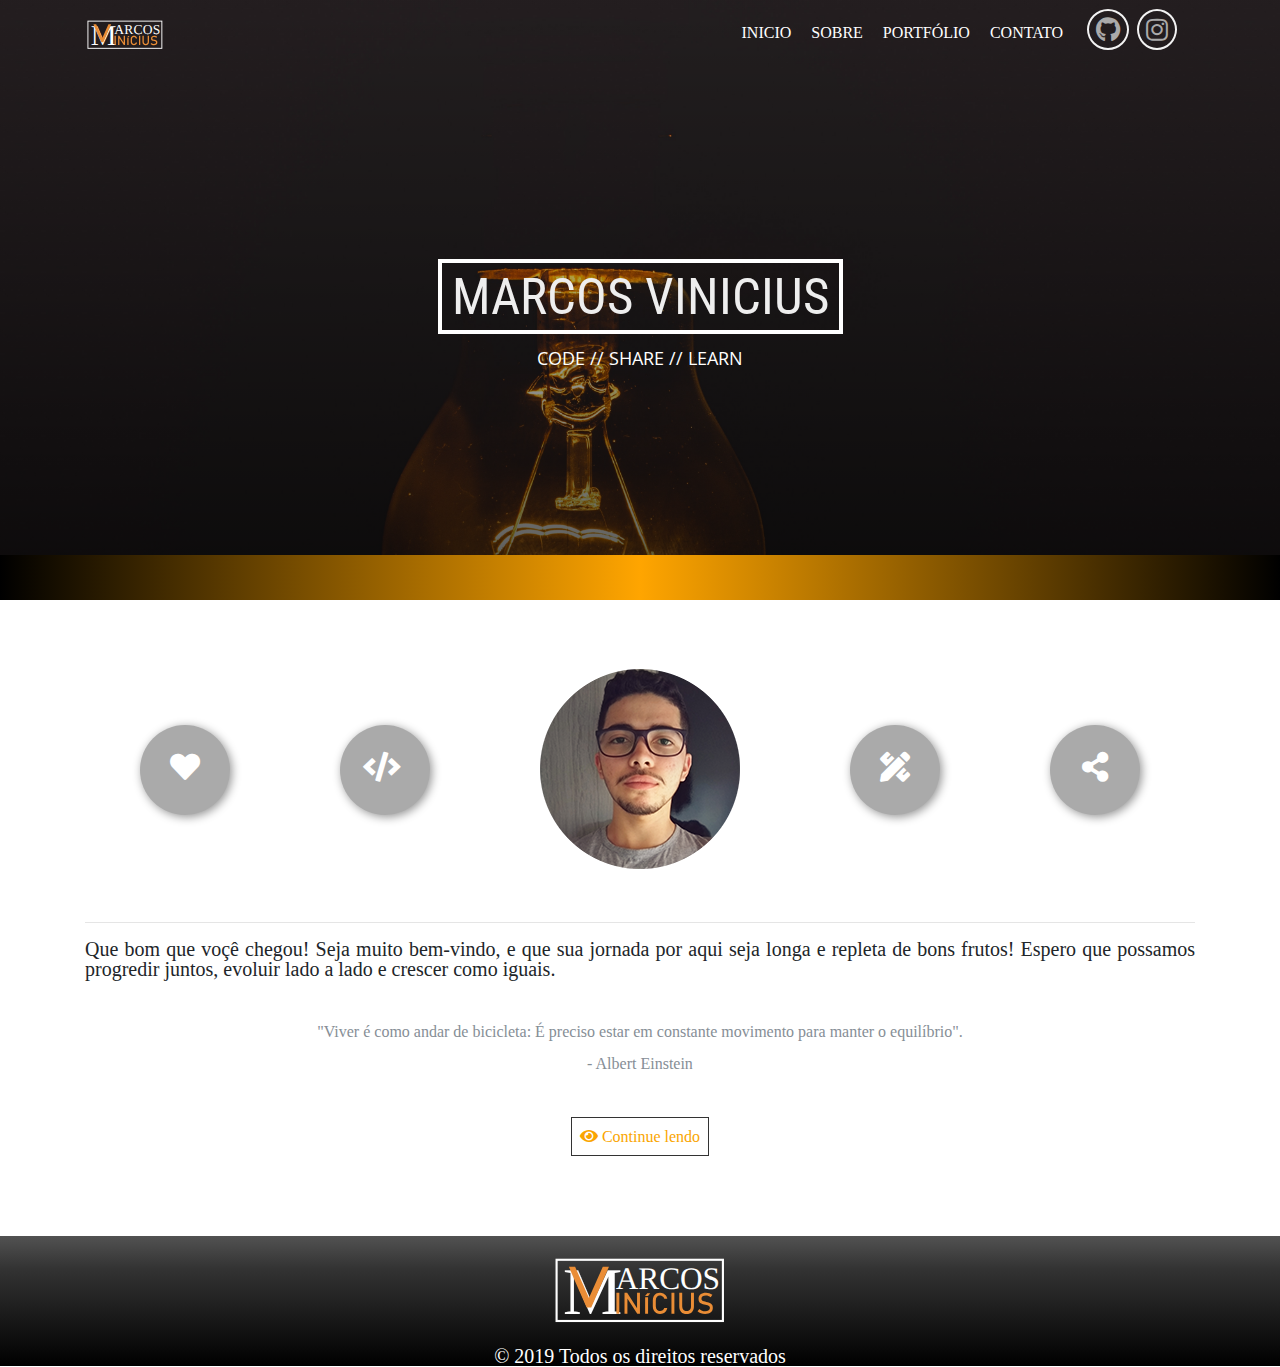
==== index.html @ 6e96be1d "Enviando os arquivos necessários de meu portfolio" ====
<!DOCTYPE html>
<html lang="pt-BR">
<head>
    <meta charset="UTF-8">
    <meta name="viewport" content="width=device-width, initial-scale=1.0">
    <meta http-equiv="X-UA-Compatible" content="ie=edge">
    <title>Portfólio - MV</title>
    <link rel="stylesheet" href="fontawesome-free/css/all.min.css">
    <link rel="stylesheet" href="css/bootstrap.min.css">
    <link rel="stylesheet" href="css/home.css">
</head>
<body>
    <header id="header">
        <nav class="navbar navbar-expand-lg navbar-light">
            <div class="container">
                <a href="index.html" class="navbar-brand logo-topo" title="logo"></a>
                
                <button class="navbar-toggler" data-target="#menu-principal" data-toggle="collapse" aria-controls="menu-principal" aria-expanded="false">
                    <span class="navbar-toggler-icon"></span>
                    <!-- <i class="fas fa-sliders-h"></i> -->
                </button>
                <div class="collapse navbar-collapse" id="menu-principal">
                    <ul class="navbar-nav ml-auto">
                        <li class="nav-item"><a href="index.html" class="nav-link">Inicio</a></li>
                        <li class="nav-item"><a href="sobre.html" class="nav-link">Sobre</a></li>
                        <li class="nav-item"><a href="portfolio.html" class="nav-link">Portfólio</a></li>
                        <li class="nav-item"><a href="contato.html" class="nav-link mr-4">Contato</a></li>
                        <li class="nav-item"><a href="#" target="_blank"><i class="fab fa-github"></i></a></li>
                        <li class="nav-item"><a href="https://www.instagram.com/vinicius_mr86/" target="_blank"><i class="fab fa-instagram"></i></a></li>
                    </ul>
                </div>
            </div>
        </nav>
        
            <h1><strong>Marcos</strong> Vinicius</h1>
            <p>Code // Share // Learn</p>
    </header>

    <main>
        <section id="sobre">
            <div class="container">
                <div class="itens">
                    <div class="imagem">
                        <img src="img/me.png" alt="">
                    </div>
                    <div class="icone-lapis">
                        <i class="fas fa-pencil-ruler"></i>
                    </div>
                    <div class="icone-codigo">
                        <i class="fa fa-code"></i>
                    </div>

                    <div class="icone-coracao">
                        <i class="fa fa-heart"></i>
                    </div>

                    <div class="icone-compartilhar">
                        <i class="fa fa-share-alt"></i>
                    </div>
                </div>
                <div class="texto">
                    <hr>
                    <p class="lead text-justify">
                        Que bom que voçê chegou! Seja muito bem-vindo, e que sua jornada por aqui seja longa e repleta de bons frutos!
                        Espero que possamos progredir juntos, evoluir lado a lado e crescer como iguais.
                    </p>
                    <p class="text-muted">
                        "Viver é como andar de bicicleta: É preciso estar em constante movimento para manter o equilíbrio". <br>
                        <br>
                        <small>- Albert Einstein</small>
                    </p>
                    
                    <a href="sobre.html" class="botao-medio"><i class="fa fa-eye"></i> Continue lendo</a>
                </div>
            </div>
        </section>
    </main>

    <footer id=footer>
        <div class="logo-rodape">
            <a href="index.html">
                <img src="img/vinicius_logo_MV.svg" alt="logo-rodape">
            </a>
            <p class="lead">&copy; 2019 Todos os direitos reservados</p>
        </div>
    </footer>


<script src="js/jquery-3.4.1.min.js"></script>
<script src="js/popper.js"></script>
<script src="js/bootstrap.min.js"></script>
</body>
</html>
---- css/home.css ----
@import url('../atomos/fontes.css');
@import url('../atomos/botoes.css');
@import url('../atomos/inputs.css');
@import url('../moleculas/formularios.css');
@import url('../moleculas/reset.css');
@import url('../organismos/home/main.css');
@import url('../organismos/home/header.css');
@import url('../organismos/home/footer.css');
@import url('../organismos/media_query/home/_header.css');
@import url('../organismos/media_query/home/_main.css');
@import url('../organismos/media_query/home/_footer.css');
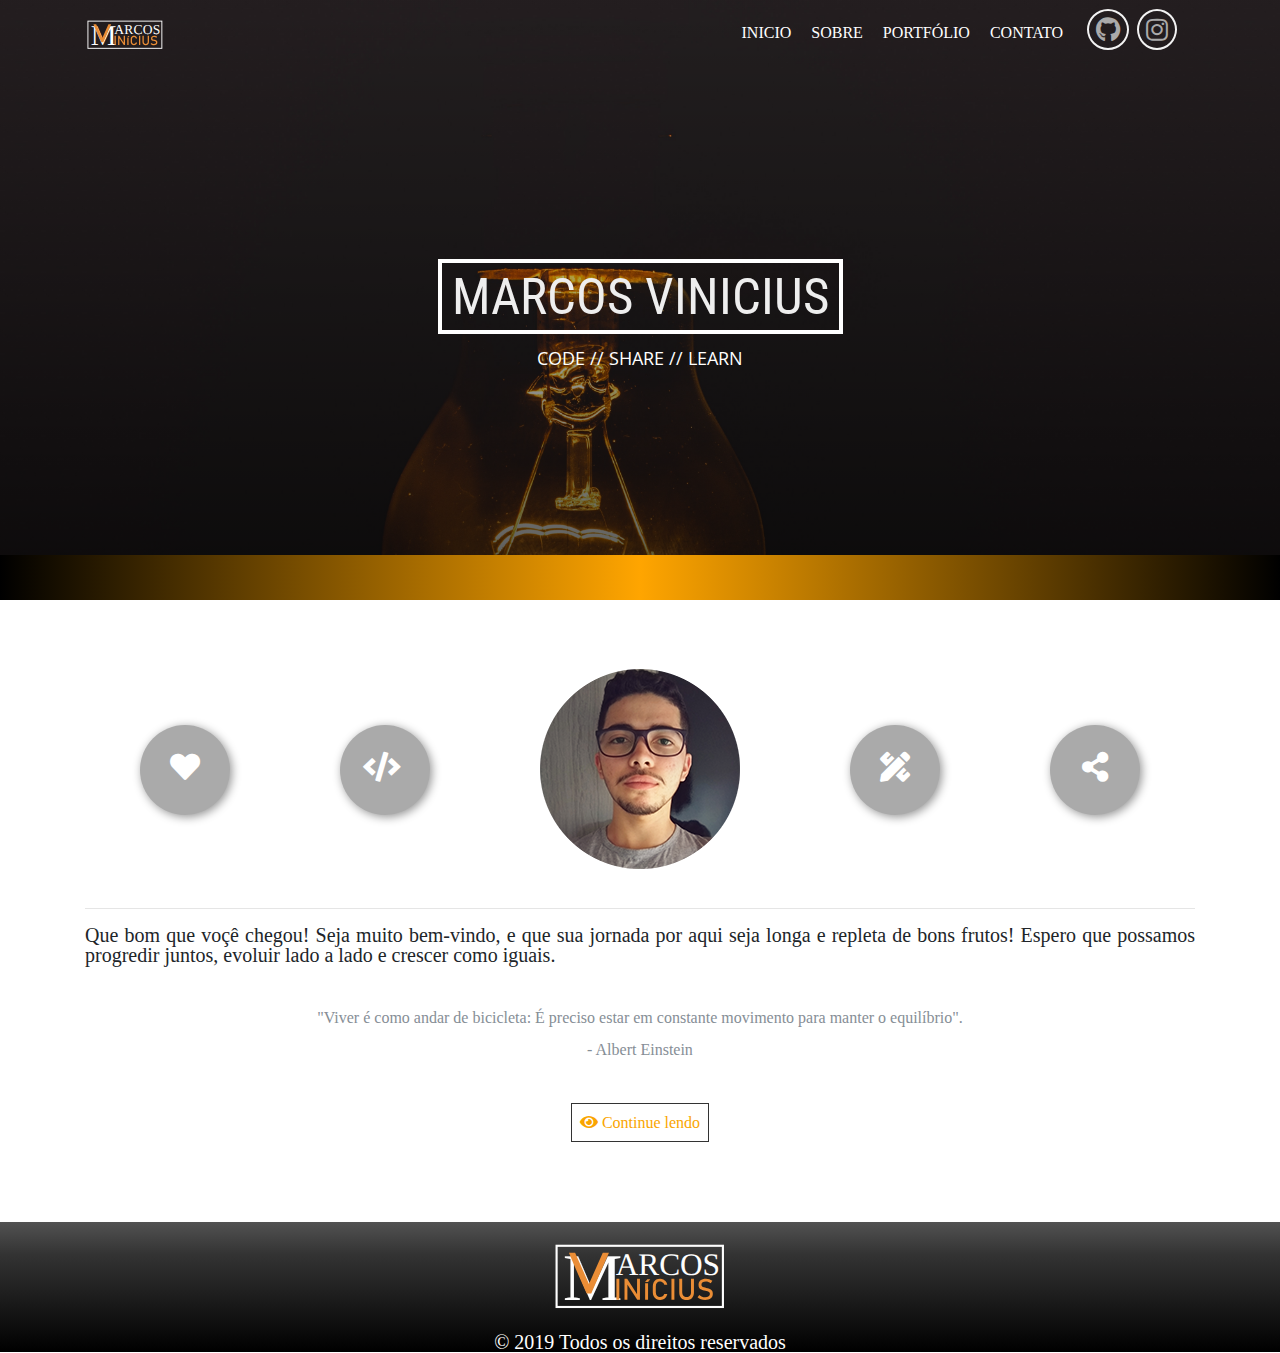
==== commit 43aaee4e: "Finalizado  responsivo" ====
--- a/index.html
+++ b/index.html
@@ -4,7 +4,8 @@
     <meta charset="UTF-8">
     <meta name="viewport" content="width=device-width, initial-scale=1.0">
     <meta http-equiv="X-UA-Compatible" content="ie=edge">
-    <title>Portfólio - MV</title>
+    <title>Inicio - MV</title>
+    <link rel="shortcut icon" href="img/Logo.svg" >
     <link rel="stylesheet" href="fontawesome-free/css/all.min.css">
     <link rel="stylesheet" href="css/bootstrap.min.css">
     <link rel="stylesheet" href="css/home.css">
@@ -25,7 +26,7 @@
                         <li class="nav-item"><a href="sobre.html" class="nav-link">Sobre</a></li>
                         <li class="nav-item"><a href="portfolio.html" class="nav-link">Portfólio</a></li>
                         <li class="nav-item"><a href="contato.html" class="nav-link mr-4">Contato</a></li>
-                        <li class="nav-item"><a href="#" target="_blank"><i class="fab fa-github"></i></a></li>
+                        <li class="nav-item"><a href="https://viniciusmr1499.github.io/Portfolio/" target="_blank"><i class="fab fa-github"></i></a></li>
                         <li class="nav-item"><a href="https://www.instagram.com/vinicius_mr86/" target="_blank"><i class="fab fa-instagram"></i></a></li>
                     </ul>
                 </div>
--- a/css/home.css
+++ b/css/home.css
@@ -6,9 +6,10 @@
 @import url('../organismos/home/main.css');
 @import url('../organismos/home/header.css');
 @import url('../organismos/home/footer.css');
+/* 
 @import url('../organismos/media_query/home/_header.css');
 @import url('../organismos/media_query/home/_main.css');
 @import url('../organismos/media_query/home/_footer.css');
+ */
 
 
-
